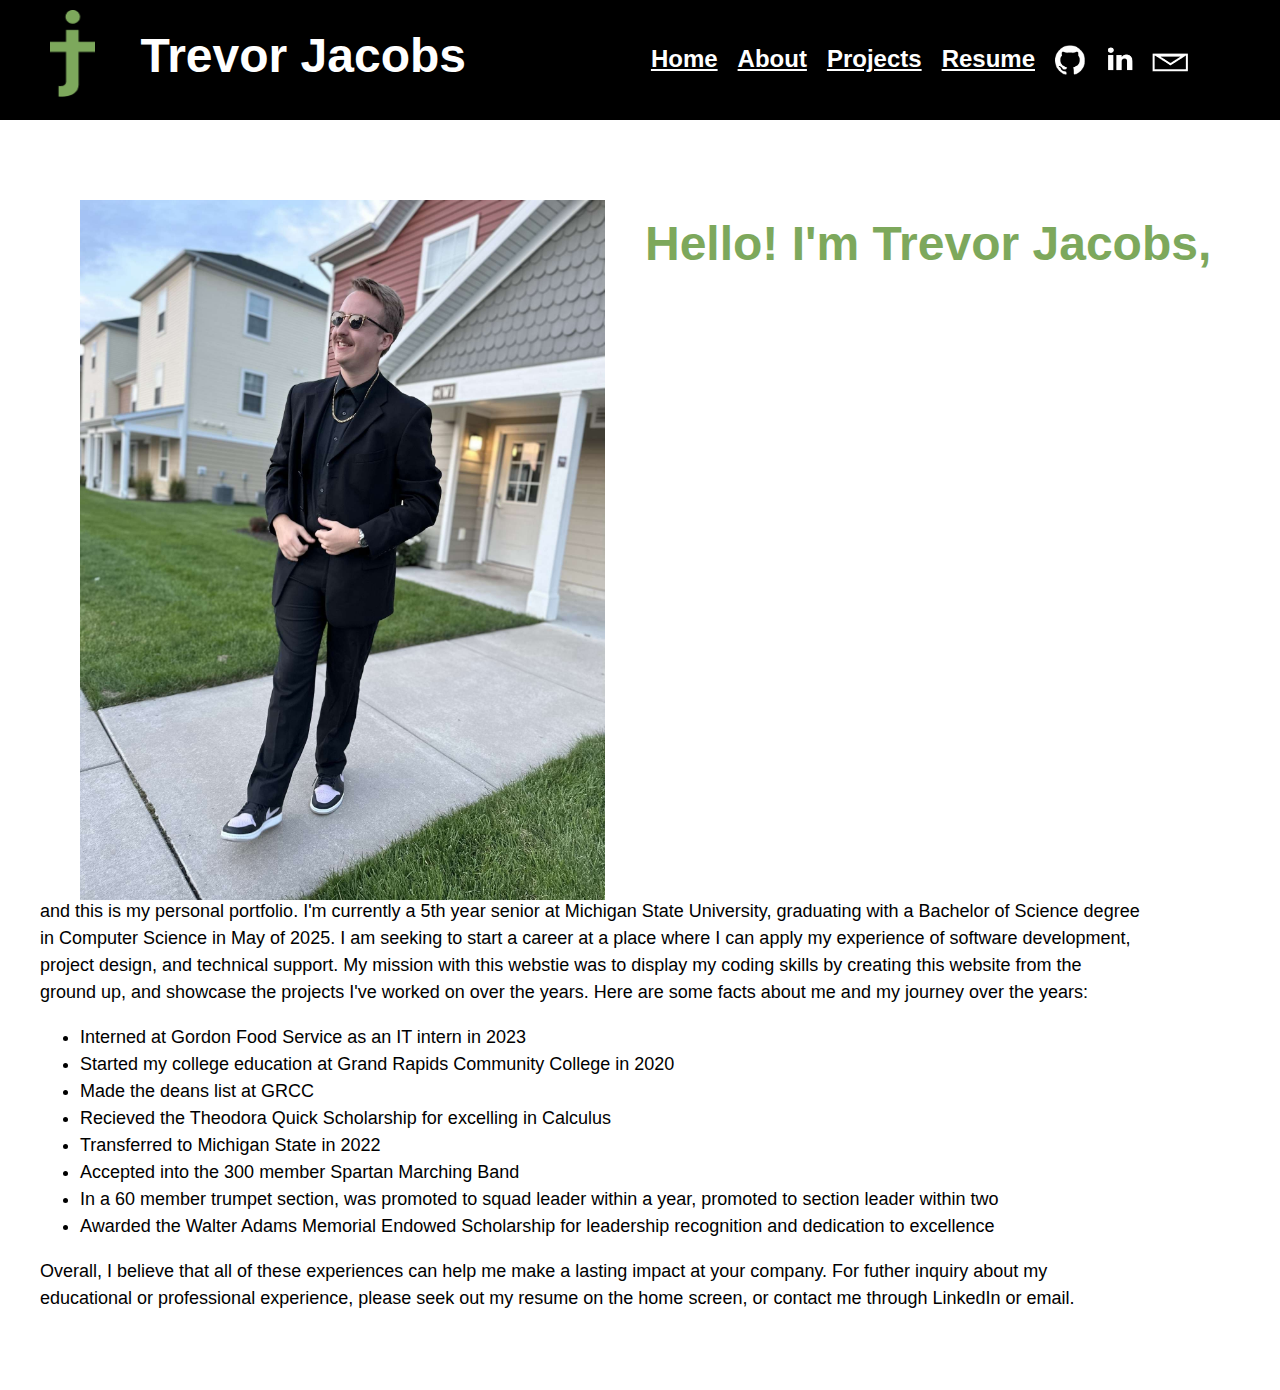
==== about.html @ 67edcc01 "changed style" ====
<!DOCTYPE html>
<html lang="en">
<head>
  <meta charset="UTF-8">
  <meta name="viewport" content="width=device-width, initial-scale=1.0">
  <link rel="stylesheet" href="style.css">
  <style>
    @import url('https://fonts.google.com/specimen/Inter');
  </style>
  <title>Trevor Jacobs Portfolio</title>
</head>
<body>
  <div class="topnav">
    <div class="logo">
        <img src="images/jacobslogo.png" alt="jacobslogo">
    </div>
    <p>Trevor Jacobs</p>
    <a href="mailto: tjacobs2802@outlook.com"><img class="contactme" src="images/emaillogo.png" alt="emaillogo" style="position:relative; right:70px; bottom: 4px;"></a>
    <a href="https://www.linkedin.com/in/trevor-jacobs-4b3986213/"><img class="contactme" src="images/linked.png" alt="LinkedIn" style="position:relative; right:40px; bottom:17px;"></a>
    <a href="https://github.com/tjacobs2802"><img class="contactme" src="images/git.png" alt="GitHub" style=" width: 30px; height: 30px; position:relative; right:10px; bottom:10px;"></a>
    <div class="text">
      <a href="documents/TJacobsResume.pdf">Resume</a>
      <a href="projects.html">Projects</a>
      <a href="about.html">About</a>
      <a href="index.html">Home</a>
    </div>
  </div>
  <div class="about">
    <img src="images/aboutimage.png" alt="about">
    <div class="abouttitle">
      <p>Hello! I'm Trevor Jacobs,</p>
    </div>
    <div class="aboutinfo">
      <p>and this is my personal portfolio. I'm currently a 5th year senior at Michigan State University, graduating with a Bachelor of Science degree 
        in Computer Science in May of 2025. I am seeking to start a career at a place where I can apply my experience of software development, project design,
          and technical support. My mission with this webstie was to display my coding skills by creating this website from the ground up, and showcase the projects I've worked 
        on over the years. Here are some facts about me and my journey over the years:
      </p>
      <ul>
        <li>Interned at Gordon Food Service as an IT intern in 2023</li>
        <li>Started my college education at Grand Rapids Community College in 2020</li>
        <li>Made the deans list at GRCC</li>
        <li>Recieved the Theodora Quick Scholarship for excelling in Calculus</li>
        <li>Transferred to Michigan State in 2022</li>
        <li>Accepted into the 300 member Spartan Marching Band</li>
        <li>In a 60 member trumpet section, was promoted to squad leader within a year, promoted to section leader within two</li>
        <li>Awarded the Walter Adams Memorial Endowed Scholarship for leadership recognition and dedication to excellence</li>
      </ul>
      <p>Overall, I believe that all of these experiences can help me make a lasting impact at your company. For futher inquiry about
          my educational or professional experience, please seek out my resume on the home screen, or contact me through LinkedIn or email.
      </p>
    </div>
    </div>
  </div>
</body>
</html>
---- style.css ----
body{
    margin: 0;
    font-family: 'Inter', sans-serif;
    background-color: #FFFF;
}

.topnav {
    overflow: hidden;
    background-color: #000000;
    color: #FFFF;
    height: 120px;
}

.topnav p{
    float: left;
    font-size: 48px;
    font-weight: bold;
    position: relative;
    bottom: 20px;
    left: 35px;
}

.contactMe img{
    width: auto;
    height: auto;
    max-width: 39px;
    max-height: 39px;
    margin-bottom: 60px;
}

.topnav a{
    float: right;
    color: #FFFF;
    font-size: 24px;
    font-weight: bold;
    margin: auto;
    margin-top: 35px;
    padding: 10px;
}

.topnav img{
    float: left;
    margin: auto;
    padding: 10px;
    width: auto;
    height: auto;
    max-width: 46px;
    max-height: 87px;
}

.logo{
    margin-left: 40px;
}


.main{
    font-size: 30px;
    margin: auto;
    padding: 100px;
    width: auto;
    max-width: 1300px;
    position: relative;
    left: 100px;
}

.main img{
    text-align: center;
    float: left;
}


.name{
    font-size: 48px;
    font-weight: bold;
    color: #7DA85C;
    float: left;
    position: relative;
    bottom: 35px;
}


.main a{
    font-weight: bold;
    color: #FFFF;
    background-color: #000000;
    position: relative;
    top: 20px;
    margin: auto;
    padding: 15px;
    padding-left: 35px;
    padding-right: 35px;
    border-radius: 60px;
}

.description{
    position: relative;
    top: 80px;
}

.moredescript{
    position: relative;
    right: 320px;
}

.info{
    position: relative;
    top: 40px;
    left: 75px;
}

.buttons{
    position: relative;
    right: 320px;
}

.about img {
    height: auto;
    max-height: 700px;
    text-align: center;
    float: left;
    margin: 20px;
    padding: 20px;
}

.abouttitle{
    font-size: 48px;
    font-weight: bold;
    color: #7DA85C;
    float: left;
}

.aboutinfo {
    float: left;
    width: auto;
    max-width: 1100px;
    font-size: 18px;
    position: relative;
    bottom: 60px;
}

.about {
    width: auto;
    max-width: 1800px;
    line-height: 1.5;
    margin: auto;
    padding: 40px;
}

.websitecreate img {
    height: auto;
    max-height: 300px;
    border: 2px solid #000000;
}

.project {
    margin: auto;
    width: auto;
    max-width: 1700px;
    padding: 40px;
}


.moviecreation{
    float: left;
}

.websitecreate p{
    float: left;
}

.moviecreation p{
    float: right;
}

.fsm p{
    float: right;
}

.websitecreate{
    float: right;
    margin-top: 150px;
    margin-bottom: 200px;
}


.fsm{
    float: left;
    margin-bottom: 150px;
}

.projtitle{
    font-size: 30px;
    font-weight: bold;
    color: #7DA85C;
    position: relative;
    bottom: 15px;
    padding-left: 30px;
    padding-right: 30px;
}

.projdesc{
    font-size: 20px;
    line-height: 1.5;
}
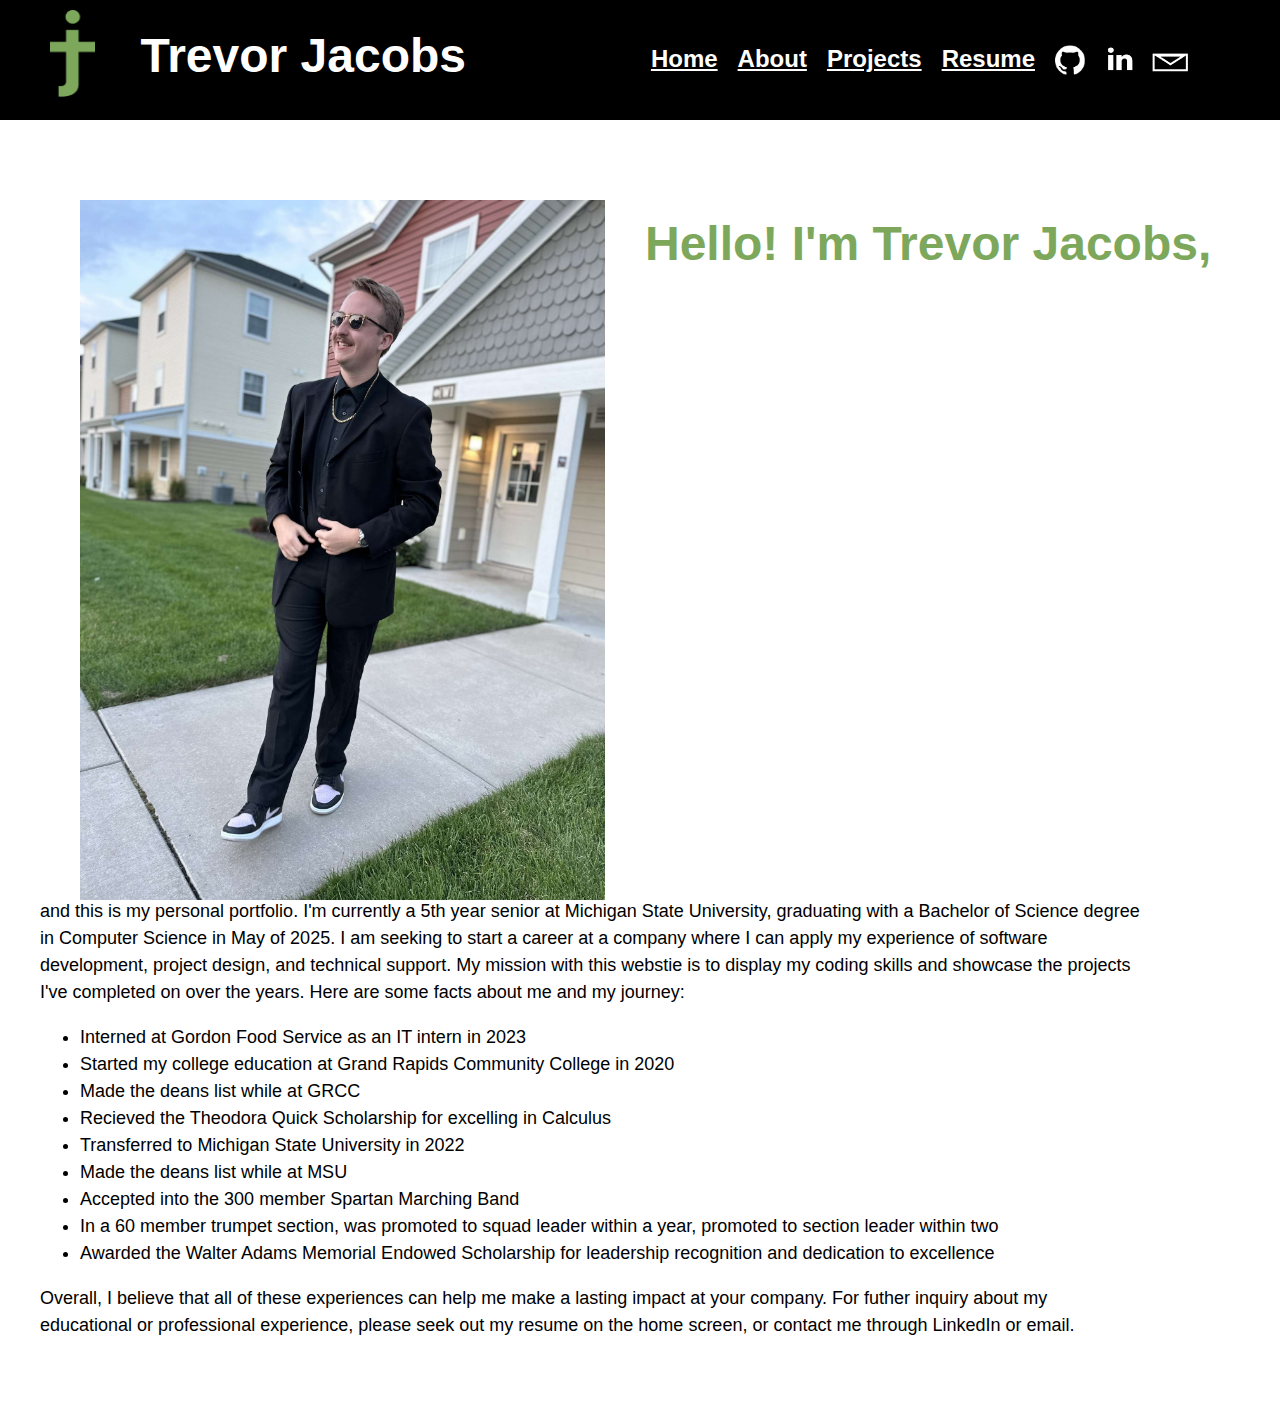
==== commit 50269bb1: "made changes to about page text" ====
--- a/about.html
+++ b/about.html
@@ -32,16 +32,17 @@
     </div>
     <div class="aboutinfo">
       <p>and this is my personal portfolio. I'm currently a 5th year senior at Michigan State University, graduating with a Bachelor of Science degree 
-        in Computer Science in May of 2025. I am seeking to start a career at a place where I can apply my experience of software development, project design,
-          and technical support. My mission with this webstie was to display my coding skills by creating this website from the ground up, and showcase the projects I've worked 
-        on over the years. Here are some facts about me and my journey over the years:
+        in Computer Science in May of 2025. I am seeking to start a career at a company where I can apply my experience of software development, project design,
+          and technical support. My mission with this webstie is to display my coding skills and showcase the projects I've completed 
+        on over the years. Here are some facts about me and my journey:
       </p>
       <ul>
         <li>Interned at Gordon Food Service as an IT intern in 2023</li>
         <li>Started my college education at Grand Rapids Community College in 2020</li>
-        <li>Made the deans list at GRCC</li>
+        <li>Made the deans list while at GRCC</li>
         <li>Recieved the Theodora Quick Scholarship for excelling in Calculus</li>
-        <li>Transferred to Michigan State in 2022</li>
+        <li>Transferred to Michigan State University in 2022</li>
+        <li>Made the deans list while at MSU</li>
         <li>Accepted into the 300 member Spartan Marching Band</li>
         <li>In a 60 member trumpet section, was promoted to squad leader within a year, promoted to section leader within two</li>
         <li>Awarded the Walter Adams Memorial Endowed Scholarship for leadership recognition and dedication to excellence</li>
--- a/style.css
+++ b/style.css
@@ -146,11 +146,7 @@
     padding: 40px;
 }
 
-.websitecreate img {
-    height: auto;
-    max-height: 300px;
-    border: 2px solid #000000;
-}
+
 
 .project {
     margin: auto;
@@ -160,32 +156,10 @@
 }
 
 
-.moviecreation{
-    float: left;
-}
-
-.websitecreate p{
-    float: left;
-}
-
-.moviecreation p{
-    float: right;
-}
-
-.fsm p{
-    float: right;
-}
-
-.websitecreate{
-    float: right;
-    margin-top: 150px;
-    margin-bottom: 200px;
-}
-
-
-.fsm{
-    float: left;
-    margin-bottom: 150px;
+.websitecreate img {
+    height: auto;
+    max-height: 300px;
+    border: 2px solid #000000;
 }
 
 .projtitle{
@@ -194,11 +168,11 @@
     color: #7DA85C;
     position: relative;
     bottom: 15px;
-    padding-left: 30px;
-    padding-right: 30px;
+
 }
 
 .projdesc{
     font-size: 20px;
     line-height: 1.5;
+
 }
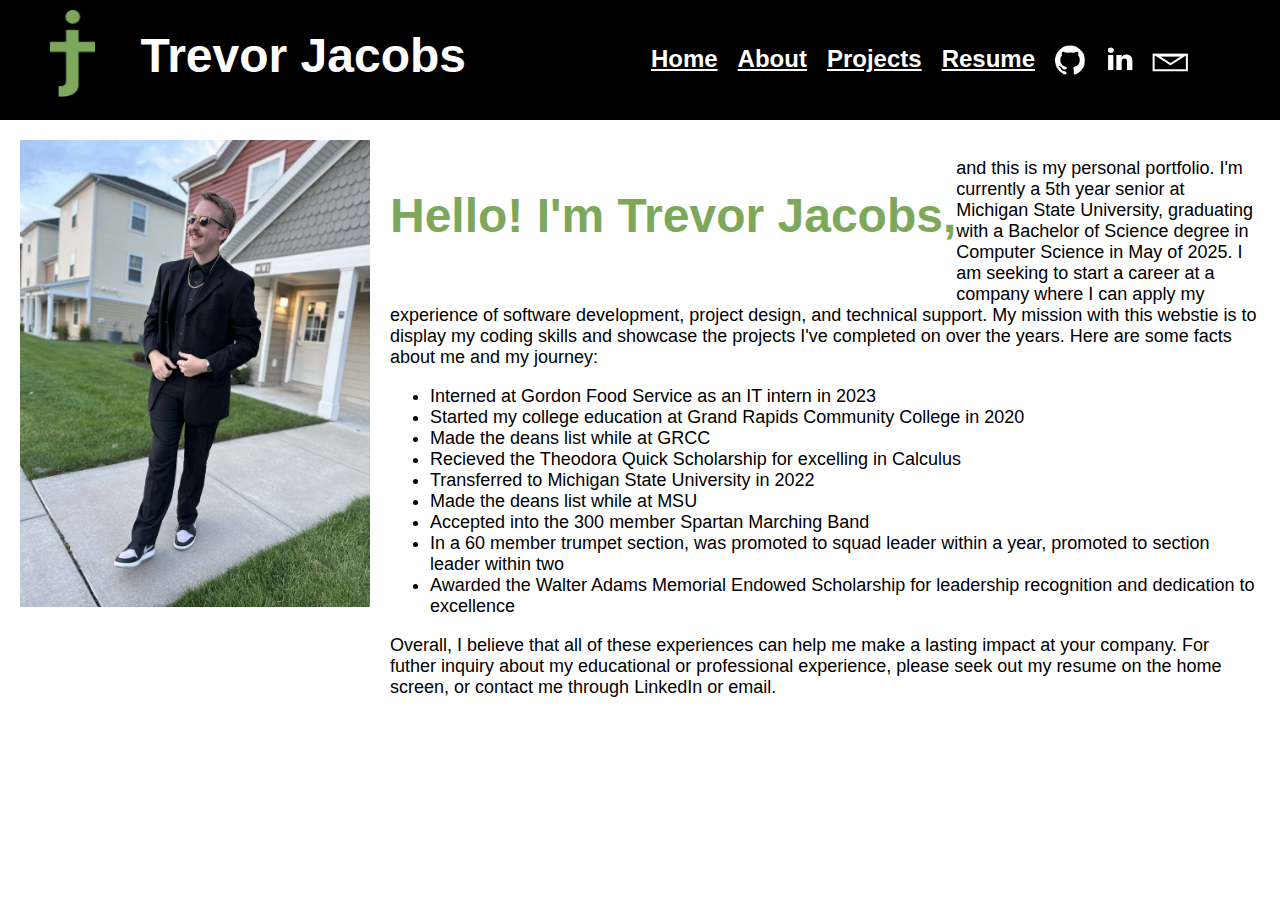
==== commit b5b44607: "changed about page css and html" ====
--- a/about.html
+++ b/about.html
@@ -27,10 +27,8 @@
   </div>
   <div class="about">
     <img src="images/aboutimage.png" alt="about">
-    <div class="abouttitle">
-      <p>Hello! I'm Trevor Jacobs,</p>
-    </div>
     <div class="aboutinfo">
+      <p class="abouttitle">Hello! I'm Trevor Jacobs,</p>
       <p>and this is my personal portfolio. I'm currently a 5th year senior at Michigan State University, graduating with a Bachelor of Science degree 
         in Computer Science in May of 2025. I am seeking to start a career at a company where I can apply my experience of software development, project design,
           and technical support. My mission with this webstie is to display my coding skills and showcase the projects I've completed 
--- a/style.css
+++ b/style.css
@@ -56,7 +56,7 @@
 .main{
     font-size: 30px;
     margin: auto;
-    padding: 100px;
+    padding-top: 100px;
     width: auto;
     max-width: 1300px;
     position: relative;
@@ -113,13 +113,17 @@
     right: 320px;
 }
 
+
+.about {
+    display: flex;
+    align-items: flex-start;
+    padding: 20px;
+    gap: 20px;
+}
+
 .about img {
+    max-width: 350px;
     height: auto;
-    max-height: 700px;
-    text-align: center;
-    float: left;
-    margin: 20px;
-    padding: 20px;
 }
 
 .abouttitle{
@@ -130,22 +134,8 @@
 }
 
 .aboutinfo {
-    float: left;
-    width: auto;
-    max-width: 1100px;
     font-size: 18px;
-    position: relative;
-    bottom: 60px;
 }
-
-.about {
-    width: auto;
-    max-width: 1800px;
-    line-height: 1.5;
-    margin: auto;
-    padding: 40px;
-}
-
 
 
 .project {
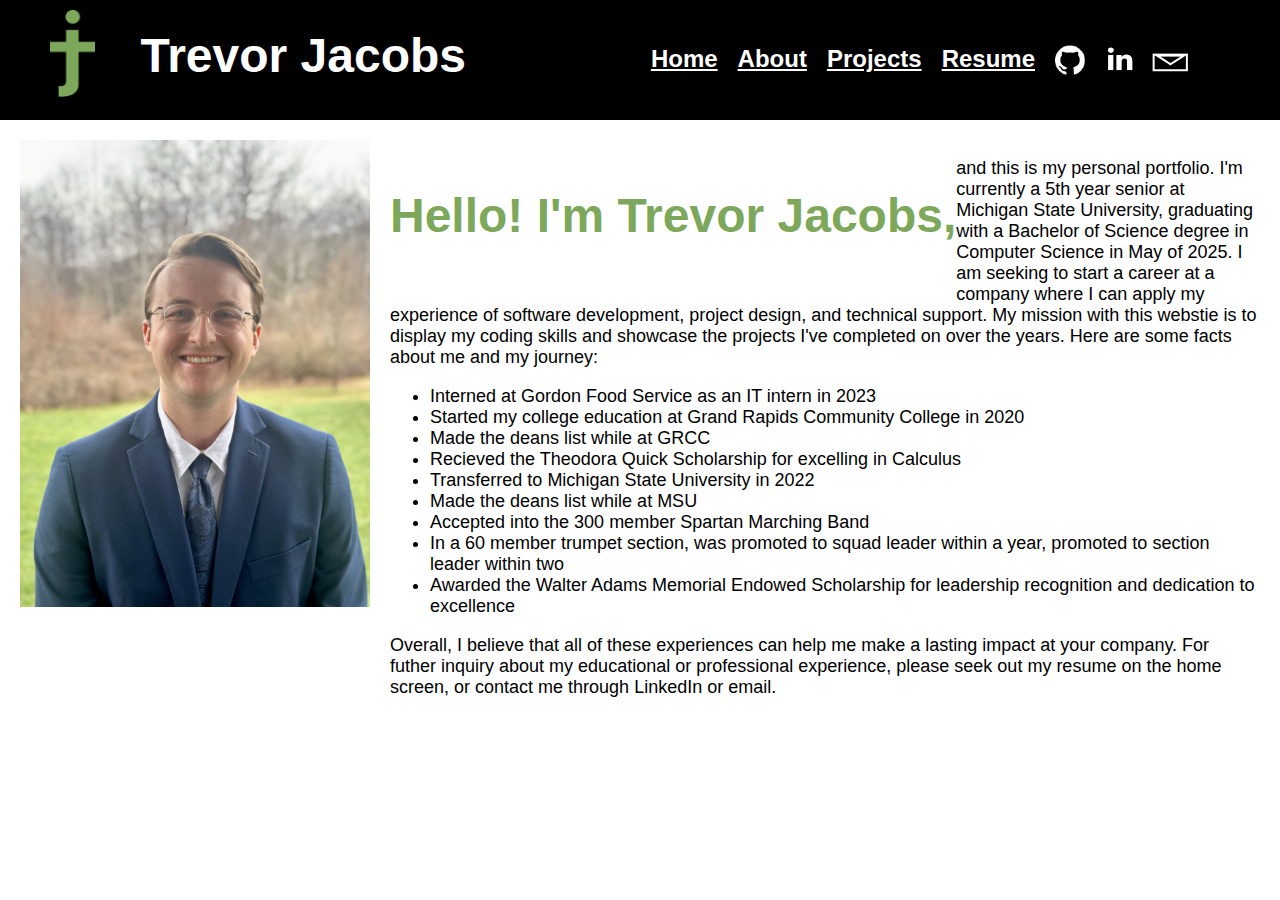
==== commit 80323b0c: "added new about image" ====
--- a/about.html
+++ b/about.html
@@ -26,7 +26,7 @@
     </div>
   </div>
   <div class="about">
-    <img src="images/aboutimage.png" alt="about">
+    <img src="images/TJAboutpage.jpg" alt="about">
     <div class="aboutinfo">
       <p class="abouttitle">Hello! I'm Trevor Jacobs,</p>
       <p>and this is my personal portfolio. I'm currently a 5th year senior at Michigan State University, graduating with a Bachelor of Science degree 
--- a/style.css
+++ b/style.css
@@ -4,6 +4,7 @@
     background-color: #FFFF;
 }
 
+/* CSS for top navigation bar */
 .topnav {
     overflow: hidden;
     background-color: #000000;
@@ -52,15 +53,13 @@
     margin-left: 40px;
 }
 
-
+/* CSS for main home page */
 .main{
     font-size: 30px;
     margin: auto;
     padding-top: 100px;
     width: auto;
     max-width: 1300px;
-    position: relative;
-    left: 100px;
 }
 
 .main img{
@@ -92,6 +91,7 @@
     border-radius: 60px;
 }
 
+/* CSS for about page */
 .description{
     position: relative;
     top: 80px;
@@ -102,11 +102,6 @@
     right: 320px;
 }
 
-.info{
-    position: relative;
-    top: 40px;
-    left: 75px;
-}
 
 .buttons{
     position: relative;
@@ -138,11 +133,14 @@
 }
 
 
+/* CSS for project page */
+
 .project {
     margin: auto;
     width: auto;
     max-width: 1700px;
     padding: 40px;
+    padding-top: revert;
 }
 
 
@@ -157,12 +155,10 @@
     font-weight: bold;
     color: #7DA85C;
     position: relative;
-    bottom: 15px;
-
 }
 
 .projdesc{
     font-size: 20px;
     line-height: 1.5;
-
+    border-bottom: solid 2px #000000;
 }
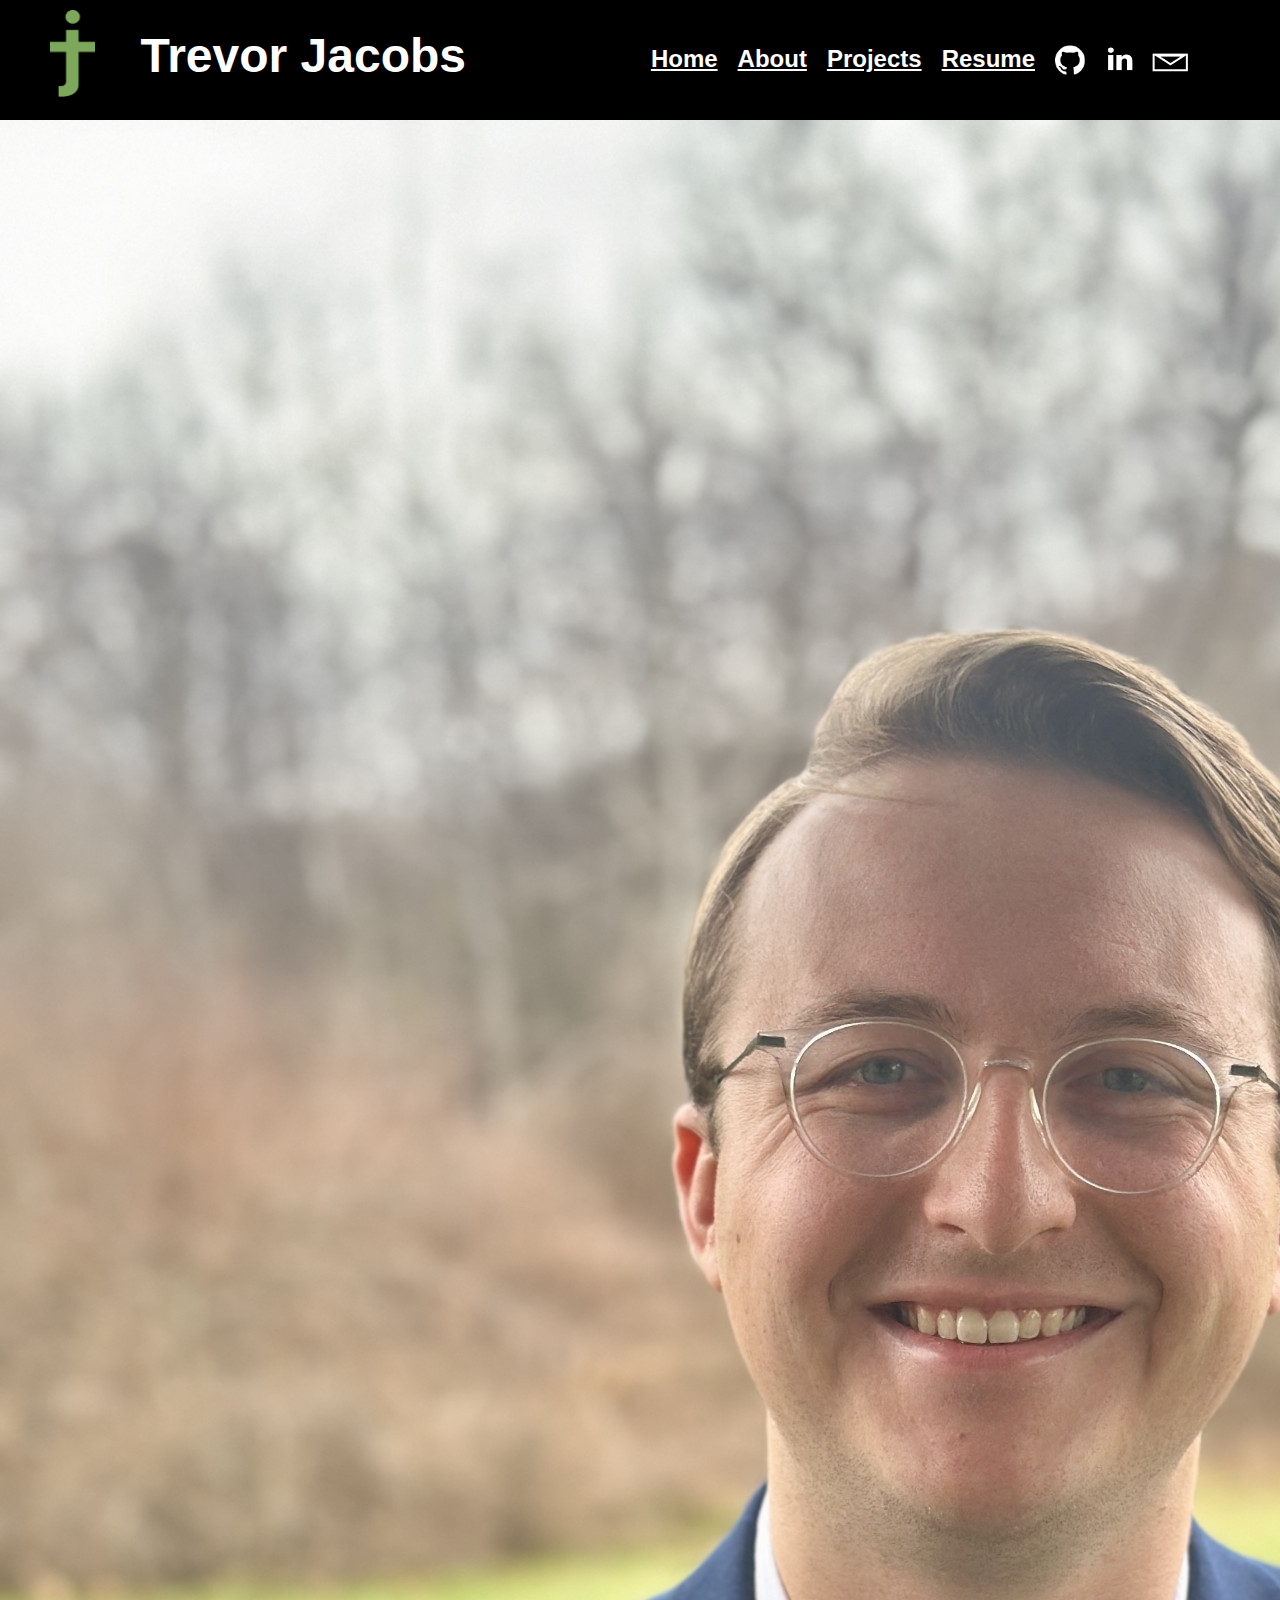
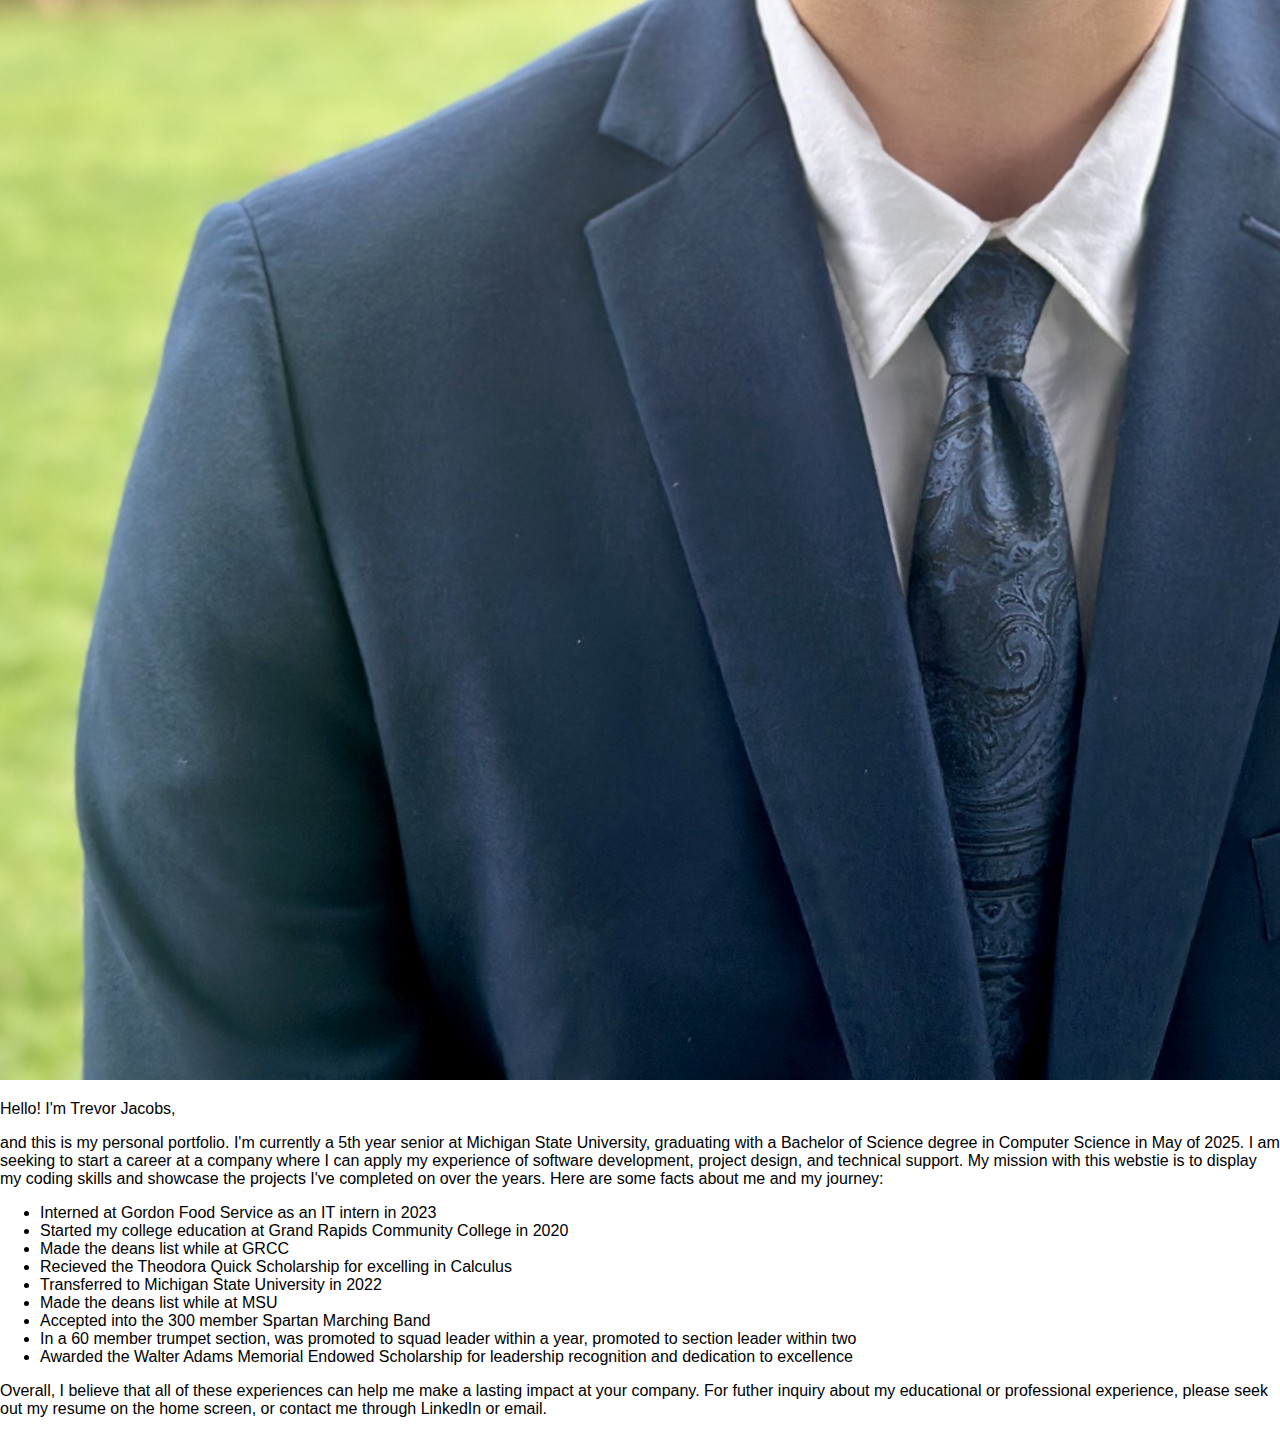
==== commit 124c6ffb: "redo about page css" ====
--- a/about.html
+++ b/about.html
@@ -28,7 +28,7 @@
   <div class="about">
     <img src="images/TJAboutpage.jpg" alt="about">
     <div class="aboutinfo">
-      <p class="abouttitle">Hello! I'm Trevor Jacobs,</p>
+      <p>Hello! I'm Trevor Jacobs,</p>
       <p>and this is my personal portfolio. I'm currently a 5th year senior at Michigan State University, graduating with a Bachelor of Science degree 
         in Computer Science in May of 2025. I am seeking to start a career at a company where I can apply my experience of software development, project design,
           and technical support. My mission with this webstie is to display my coding skills and showcase the projects I've completed 
--- a/style.css
+++ b/style.css
@@ -91,7 +91,11 @@
     border-radius: 60px;
 }
 
-/* CSS for about page */
+.buttons{
+    position: relative;
+    right: 320px;
+}
+
 .description{
     position: relative;
     top: 80px;
@@ -103,34 +107,7 @@
 }
 
 
-.buttons{
-    position: relative;
-    right: 320px;
-}
-
-
-.about {
-    display: flex;
-    align-items: flex-start;
-    padding: 20px;
-    gap: 20px;
-}
-
-.about img {
-    max-width: 350px;
-    height: auto;
-}
-
-.abouttitle{
-    font-size: 48px;
-    font-weight: bold;
-    color: #7DA85C;
-    float: left;
-}
-
-.aboutinfo {
-    font-size: 18px;
-}
+/* CSS for about page */
 
 
 /* CSS for project page */
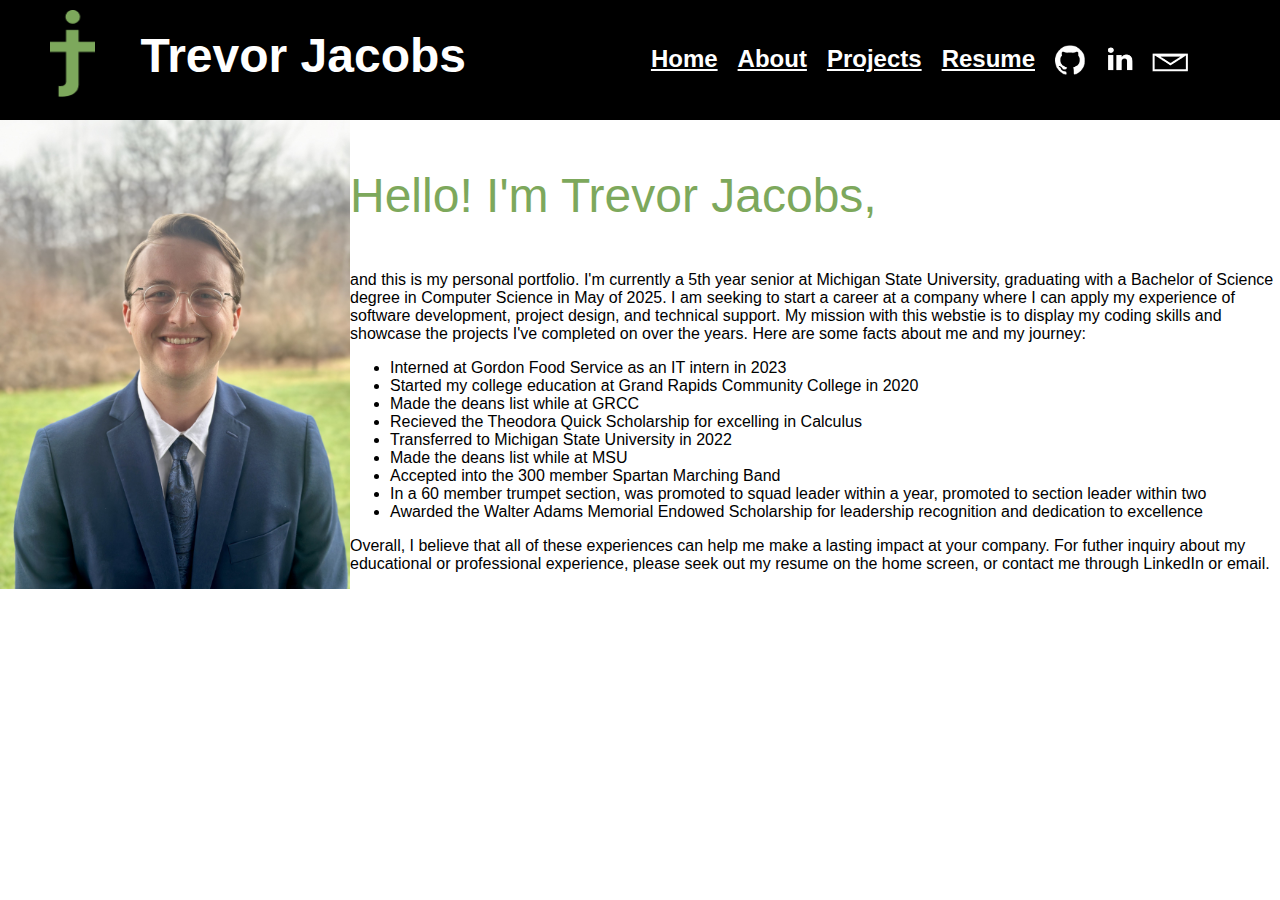
==== commit f43c84e3: "added about css" ====
--- a/about.html
+++ b/about.html
@@ -26,9 +26,9 @@
     </div>
   </div>
   <div class="about">
-    <img src="images/TJAboutpage.jpg" alt="about">
+    <img src="images/TJAboutpage.jpg" alt="about" class="abtimg">
     <div class="aboutinfo">
-      <p>Hello! I'm Trevor Jacobs,</p>
+      <p class="abouttitle">Hello! I'm Trevor Jacobs,</p>
       <p>and this is my personal portfolio. I'm currently a 5th year senior at Michigan State University, graduating with a Bachelor of Science degree 
         in Computer Science in May of 2025. I am seeking to start a career at a company where I can apply my experience of software development, project design,
           and technical support. My mission with this webstie is to display my coding skills and showcase the projects I've completed 
--- a/style.css
+++ b/style.css
@@ -108,7 +108,19 @@
 
 
 /* CSS for about page */
+.about{
+    display: flex;
+}
 
+.abtimg {
+    width: 100%;
+    max-width: 350px;
+}
+
+.abouttitle{
+    font-size: 48px;
+    color: #7DA85C;
+}
 
 /* CSS for project page */
 
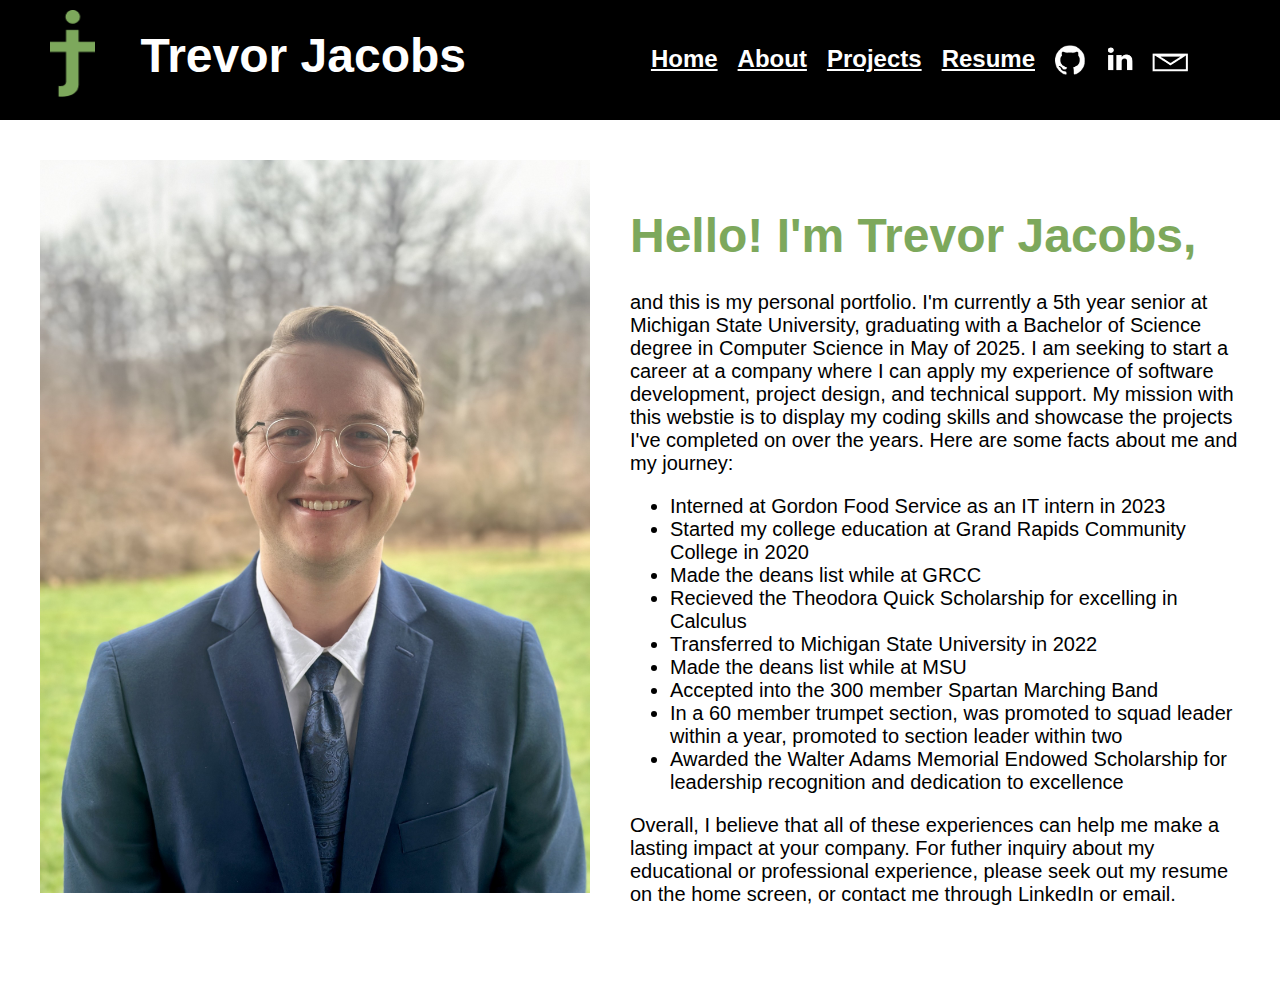
==== commit 76700952: "changed placement of text on about page" ====
--- a/about.html
+++ b/about.html
@@ -29,25 +29,27 @@
     <img src="images/TJAboutpage.jpg" alt="about" class="abtimg">
     <div class="aboutinfo">
       <p class="abouttitle">Hello! I'm Trevor Jacobs,</p>
-      <p>and this is my personal portfolio. I'm currently a 5th year senior at Michigan State University, graduating with a Bachelor of Science degree 
-        in Computer Science in May of 2025. I am seeking to start a career at a company where I can apply my experience of software development, project design,
-          and technical support. My mission with this webstie is to display my coding skills and showcase the projects I've completed 
-        on over the years. Here are some facts about me and my journey:
-      </p>
-      <ul>
-        <li>Interned at Gordon Food Service as an IT intern in 2023</li>
-        <li>Started my college education at Grand Rapids Community College in 2020</li>
-        <li>Made the deans list while at GRCC</li>
-        <li>Recieved the Theodora Quick Scholarship for excelling in Calculus</li>
-        <li>Transferred to Michigan State University in 2022</li>
-        <li>Made the deans list while at MSU</li>
-        <li>Accepted into the 300 member Spartan Marching Band</li>
-        <li>In a 60 member trumpet section, was promoted to squad leader within a year, promoted to section leader within two</li>
-        <li>Awarded the Walter Adams Memorial Endowed Scholarship for leadership recognition and dedication to excellence</li>
-      </ul>
-      <p>Overall, I believe that all of these experiences can help me make a lasting impact at your company. For futher inquiry about
-          my educational or professional experience, please seek out my resume on the home screen, or contact me through LinkedIn or email.
-      </p>
+      <div class="abouttext">
+        <p>and this is my personal portfolio. I'm currently a 5th year senior at Michigan State University, graduating with a Bachelor of Science degree 
+          in Computer Science in May of 2025. I am seeking to start a career at a company where I can apply my experience of software development, project design,
+            and technical support. My mission with this webstie is to display my coding skills and showcase the projects I've completed 
+          on over the years. Here are some facts about me and my journey:
+        </p>
+        <ul>
+          <li>Interned at Gordon Food Service as an IT intern in 2023</li>
+          <li>Started my college education at Grand Rapids Community College in 2020</li>
+          <li>Made the deans list while at GRCC</li>
+          <li>Recieved the Theodora Quick Scholarship for excelling in Calculus</li>
+          <li>Transferred to Michigan State University in 2022</li>
+          <li>Made the deans list while at MSU</li>
+          <li>Accepted into the 300 member Spartan Marching Band</li>
+          <li>In a 60 member trumpet section, was promoted to squad leader within a year, promoted to section leader within two</li>
+          <li>Awarded the Walter Adams Memorial Endowed Scholarship for leadership recognition and dedication to excellence</li>
+        </ul>
+        <p>Overall, I believe that all of these experiences can help me make a lasting impact at your company. For futher inquiry about
+            my educational or professional experience, please seek out my resume on the home screen, or contact me through LinkedIn or email.
+        </p>
+      </div>
     </div>
     </div>
   </div>
--- a/style.css
+++ b/style.css
@@ -57,26 +57,23 @@
 .main{
     font-size: 30px;
     margin: auto;
+    padding: 40px;
     padding-top: 100px;
     width: auto;
     max-width: 1300px;
+    display: flex;
 }
 
 .main img{
-    text-align: center;
-    float: left;
+    width: 100%;
+    max-width: 418px;
 }
-
 
 .name{
     font-size: 48px;
     font-weight: bold;
     color: #7DA85C;
-    float: left;
-    position: relative;
-    bottom: 35px;
 }
-
 
 .main a{
     font-weight: bold;
@@ -91,37 +88,53 @@
     border-radius: 60px;
 }
 
-.buttons{
+.homeinfo {
+    font-size: 30px;
+    margin-top: revert;
     position: relative;
-    right: 320px;
+    bottom: 20px;
 }
 
-.description{
+.buttons {
     position: relative;
-    top: 80px;
+    bottom: 20px;
 }
 
-.moredescript{
-    position: relative;
-    right: 320px;
+.info{
+    padding-left: 40px;
 }
 
 
 /* CSS for about page */
 .about{
     display: flex;
+    margin: auto;
+    width: auto;
+    max-width: 1300px;
+    padding: 40px;
 }
 
 .abtimg {
+    height: 100%;
     width: 100%;
-    max-width: 350px;
+    max-width: 550px;
 }
 
 .abouttitle{
     font-size: 48px;
     color: #7DA85C;
+    font-weight: bold;
 }
 
+.aboutinfo{
+    padding-left: 40px;
+    font-size: 20px;
+}
+
+.abouttext{
+    position: relative;
+    bottom: 20px;
+}
 /* CSS for project page */
 
 .project {
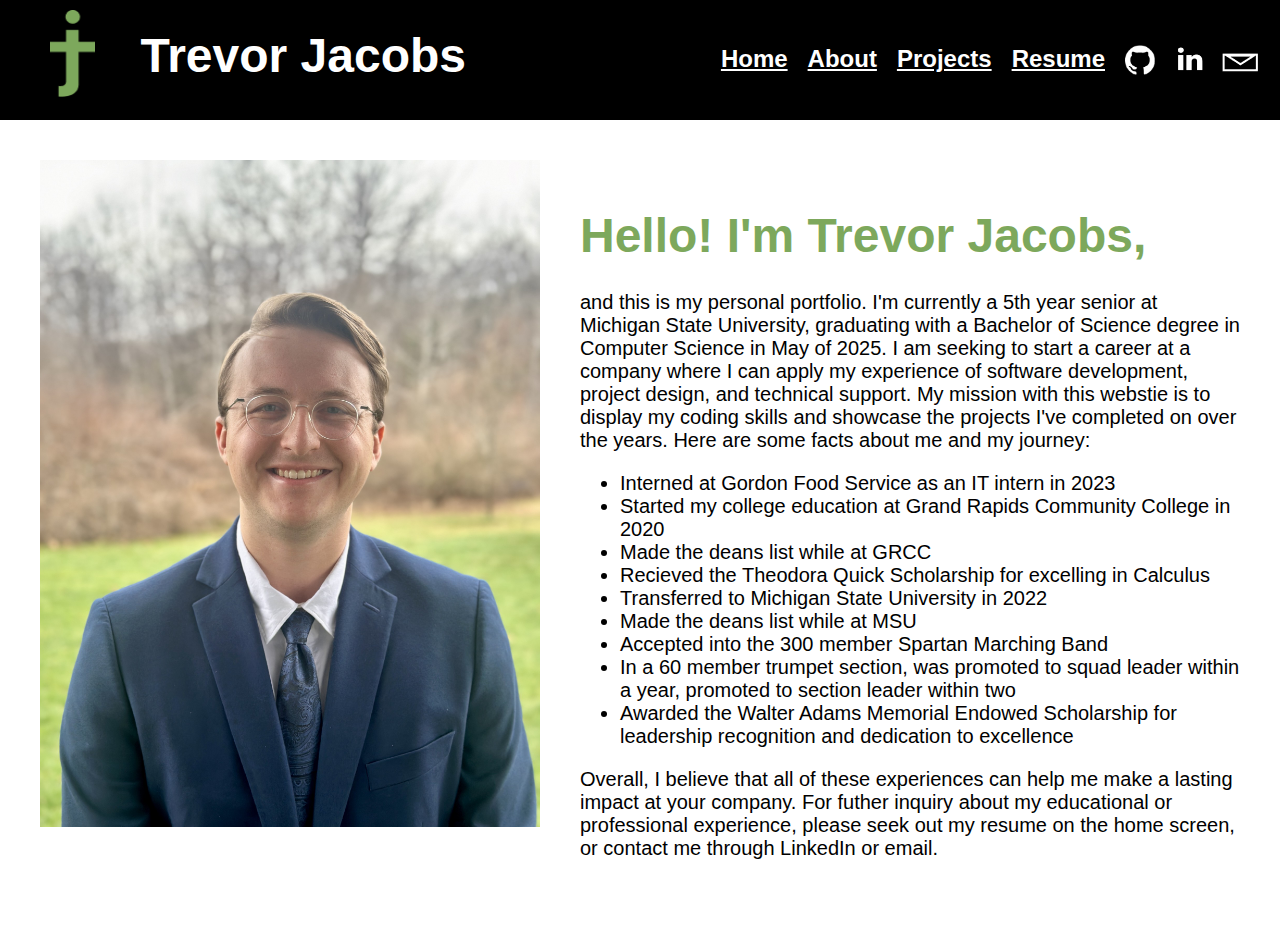
==== commit dd12c549: "added 'left' div to about and projects" ====
--- a/about.html
+++ b/about.html
@@ -15,14 +15,16 @@
         <img src="images/jacobslogo.png" alt="jacobslogo">
     </div>
     <p>Trevor Jacobs</p>
-    <a href="mailto: tjacobs2802@outlook.com"><img class="contactme" src="images/emaillogo.png" alt="emaillogo" style="position:relative; right:70px; bottom: 4px;"></a>
-    <a href="https://www.linkedin.com/in/trevor-jacobs-4b3986213/"><img class="contactme" src="images/linked.png" alt="LinkedIn" style="position:relative; right:40px; bottom:17px;"></a>
-    <a href="https://github.com/tjacobs2802"><img class="contactme" src="images/git.png" alt="GitHub" style=" width: 30px; height: 30px; position:relative; right:10px; bottom:10px;"></a>
-    <div class="text">
-      <a href="documents/TJacobsResume.pdf">Resume</a>
-      <a href="projects.html">Projects</a>
-      <a href="about.html">About</a>
-      <a href="index.html">Home</a>
+    <div class="left">
+      <a href="mailto: tjacobs2802@outlook.com"><img class="contactme" src="images/emaillogo.png" alt="emaillogo" style="position:relative; right:70px; bottom: 4px;"></a>
+      <a href="https://www.linkedin.com/in/trevor-jacobs-4b3986213/"><img class="contactme" src="images/linked.png" alt="LinkedIn" style="position:relative; right:40px; bottom:17px;"></a>
+      <a href="https://github.com/tjacobs2802"><img class="contactme" src="images/git.png" alt="GitHub" style=" width: 30px; height: 30px; position:relative; right:10px; bottom:10px;"></a>
+      <div class="text">
+          <a href="documents/TJacobsResume.pdf">Resume</a>
+          <a href="projects.html">Projects</a>
+          <a href="about.html">About</a>
+          <a class="active" href="index.html">Home</a>
+      </div>
     </div>
   </div>
   <div class="about">
--- a/style.css
+++ b/style.css
@@ -53,6 +53,11 @@
     margin-left: 40px;
 }
 
+.left{
+    position: relative;
+    left: 70px;
+}
+
 /* CSS for main home page */
 .main{
     font-size: 30px;
@@ -60,7 +65,7 @@
     padding: 40px;
     padding-top: 100px;
     width: auto;
-    max-width: 1300px;
+    max-width: 1000px;
     display: flex;
 }
 
@@ -117,7 +122,7 @@
 .abtimg {
     height: 100%;
     width: 100%;
-    max-width: 550px;
+    max-width: 500px;
 }
 
 .abouttitle{
